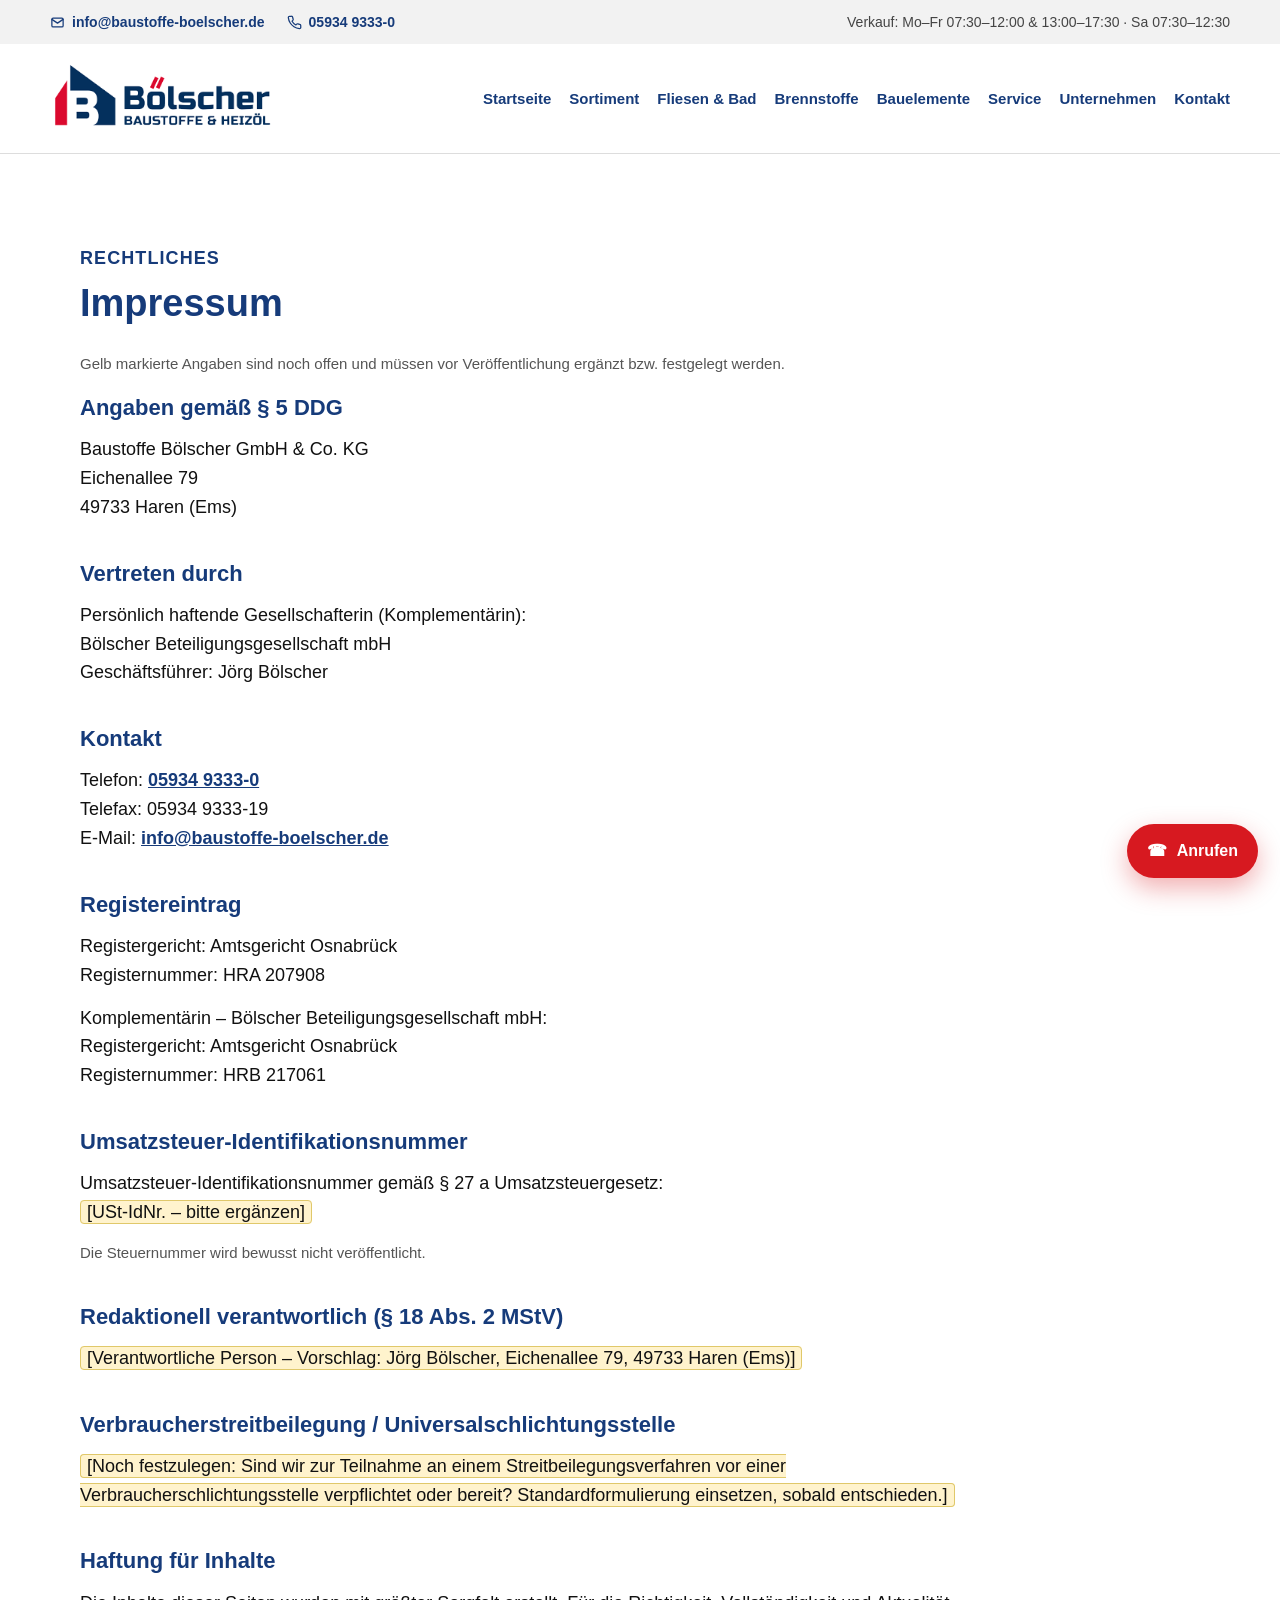
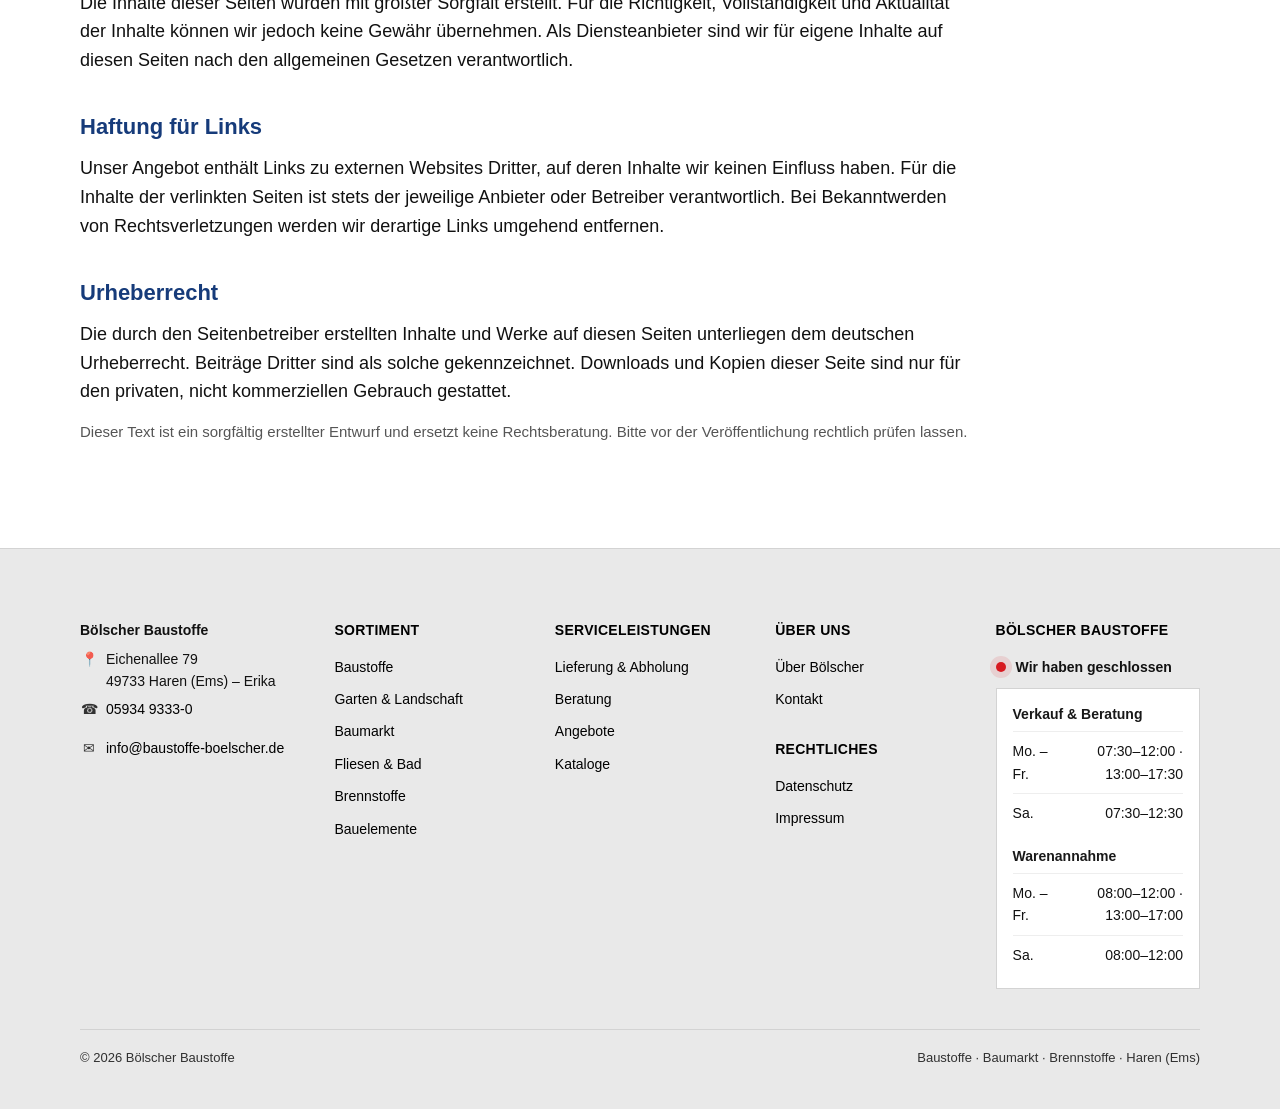
==== impressum.html @ 2a8228a6 "Website-Vorschau (Stand main, ohne interne Docs)" ====
<!doctype html>
<html lang="de">
  <head>
    <meta charset="UTF-8" />
    <meta name="viewport" content="width=device-width, initial-scale=1.0" />
    <title>Bölscher Baustoffe – Impressum</title>
    <meta name="description" content="Impressum der Baustoffe Bölscher GmbH &amp; Co. KG, Eichenallee 79, 49733 Haren (Ems)." />
    <link rel="canonical" href="https://www.baustoffe-boelscher.de/impressum.html" />

    <meta property="og:type" content="website" />
    <meta property="og:site_name" content="Bölscher Baustoffe" />
    <meta property="og:locale" content="de_DE" />
    <meta property="og:title" content="Bölscher Baustoffe – Impressum" />
    <meta property="og:description" content="Impressum der Baustoffe Bölscher GmbH &amp; Co. KG, Eichenallee 79, 49733 Haren (Ems)." />
    <meta property="og:url" content="https://www.baustoffe-boelscher.de/impressum.html" />
    <meta property="og:image" content="https://www.baustoffe-boelscher.de/assets/img/hero/storefront.jpeg" />
    <meta name="twitter:card" content="summary_large_image" />

    <meta name="theme-color" content="#1f4fa3" />
    <link rel="icon" href="assets/img/logo/logo-signet.jpg" />
    <link rel="stylesheet" href="assets/css/main.css" />
  </head>
  <body>
    <div data-include="partials/header.html"></div>

    <main id="main" tabindex="-1">

    <section class="section">
      <p class="kicker">Rechtliches</p>
      <h1>Impressum</h1>

      <div class="legal">
        <p class="muted">
          Gelb markierte Angaben sind noch offen und müssen vor Veröffentlichung
          ergänzt bzw. festgelegt werden.
        </p>

        <h3>Angaben gemäß § 5 DDG</h3>
        <p>
          Baustoffe Bölscher GmbH &amp; Co. KG<br />
          Eichenallee 79<br />
          49733 Haren (Ems)
        </p>

        <h3>Vertreten durch</h3>
        <p>
          Persönlich haftende Gesellschafterin (Komplementärin):<br />
          Bölscher Beteiligungsgesellschaft mbH<br />
          Geschäftsführer: Jörg Bölscher
        </p>

        <h3>Kontakt</h3>
        <p>
          Telefon: <a href="tel:+49593493330">05934 9333-0</a><br />
          Telefax: 05934 9333-19<br />
          E-Mail:
          <a href="mailto:info@baustoffe-boelscher.de">info@baustoffe-boelscher.de</a>
        </p>

        <h3>Registereintrag</h3>
        <p>
          Registergericht: Amtsgericht Osnabrück<br />
          Registernummer: HRA 207908
        </p>
        <p>
          Komplementärin – Bölscher Beteiligungsgesellschaft mbH:<br />
          Registergericht: Amtsgericht Osnabrück<br />
          Registernummer: HRB 217061
        </p>

        <h3>Umsatzsteuer-Identifikationsnummer</h3>
        <p>
          Umsatzsteuer-Identifikationsnummer gemäß § 27 a Umsatzsteuergesetz:<br />
          <span class="placeholder">[USt-IdNr. – bitte ergänzen]</span>
        </p>
        <p class="muted">Die Steuernummer wird bewusst nicht veröffentlicht.</p>

        <h3>Redaktionell verantwortlich (§ 18 Abs. 2 MStV)</h3>
        <p>
          <span class="placeholder"
            >[Verantwortliche Person – Vorschlag: Jörg Bölscher, Eichenallee 79,
            49733 Haren (Ems)]</span
          >
        </p>

        <h3>Verbraucherstreitbeilegung / Universalschlichtungsstelle</h3>
        <p>
          <span class="placeholder"
            >[Noch festzulegen: Sind wir zur Teilnahme an einem Streitbeilegungs­verfahren
            vor einer Verbraucherschlichtungsstelle verpflichtet oder bereit? Standardformulierung
            einsetzen, sobald entschieden.]</span
          >
        </p>

        <h3>Haftung für Inhalte</h3>
        <p>
          Die Inhalte dieser Seiten wurden mit größter Sorgfalt erstellt. Für die
          Richtigkeit, Vollständigkeit und Aktualität der Inhalte können wir jedoch keine
          Gewähr übernehmen. Als Diensteanbieter sind wir für eigene Inhalte auf diesen
          Seiten nach den allgemeinen Gesetzen verantwortlich.
        </p>

        <h3>Haftung für Links</h3>
        <p>
          Unser Angebot enthält Links zu externen Websites Dritter, auf deren Inhalte wir
          keinen Einfluss haben. Für die Inhalte der verlinkten Seiten ist stets der
          jeweilige Anbieter oder Betreiber verantwortlich. Bei Bekanntwerden von
          Rechtsverletzungen werden wir derartige Links umgehend entfernen.
        </p>

        <h3>Urheberrecht</h3>
        <p>
          Die durch den Seitenbetreiber erstellten Inhalte und Werke auf diesen Seiten
          unterliegen dem deutschen Urheberrecht. Beiträge Dritter sind als solche
          gekennzeichnet. Downloads und Kopien dieser Seite sind nur für den privaten,
          nicht kommerziellen Gebrauch gestattet.
        </p>

        <p class="muted">
          Dieser Text ist ein sorgfältig erstellter Entwurf und ersetzt keine
          Rechtsberatung. Bitte vor der Veröffentlichung rechtlich prüfen lassen.
        </p>
      </div>
    </section>

    </main>

    <div data-include="partials/footer.html"></div>

    <script src="assets/js/include.js"></script>
    <script src="assets/js/main.js"></script>
  </body>
</html>
---- assets/css/main.css ----
:root{
  /* === Markenfarben === */
  --blue:#1f4fa3;
  --blue-dark:#163b7a;
  --red:#d71920;

  /* === Flaechen === */
  --page-bg:#e4ebf7;        /* Seitenhintergrund (leicht blaeulich) */
  --white:#ffffff;          /* Karten / Flaechen */
  --surface-alt:#f7f9fc;    /* helle Sektionsflaeche (.section.gray) */
  --gray:#f2f2f2;           /* Topbar / neutrale Flaeche */
  --footer-bg:#e9e9e9;

  /* === Text === */
  --text:#111;
  --text-muted:#444;

  /* === Rahmen === */
  --border:#d3d3d3;
  --border-light:#e4e4e4;

  /* === Schatten (Markenblau) === */
  --shadow-sm:0 6px 18px rgba(22,59,122,.06);
  --shadow-md:0 16px 34px rgba(22,59,122,.16);
  --shadow-nav:0 14px 28px rgba(22,59,122,.14);

  /* === Radien === */
  --radius-sm:10px;
  --radius-md:12px;
  --radius-pill:999px;

  /* === Abstaende === */
  --space-section-y:90px;
  --space-section-x:80px;
  --space-section-mobile:40px;
  --gap-lg:40px;
  --gap-md:30px;
  --gap-sm:18px;
}

*{box-sizing:border-box}
html{scroll-behavior:smooth}
body{
  margin:0;
  font-family: Arial, Helvetica, sans-serif;
  color:var(--text);
  line-height:1.6;
  background: var(--page-bg);
}

/* ========== ACCESSIBILITY ========= */
/* Sichtbarer Fokus-Ring (Tastatur) – auf hellen Flaechen dunkelblau */
:focus-visible{
  outline:3px solid var(--blue-dark);
  outline-offset:2px;
  border-radius:2px;
}
/* Auf dunklen/bildbasierten Flaechen weisser Ring fuer Kontrast */
.slide-content .btn:focus-visible,
.cta-band .btn:focus-visible,
.usp-strip a:focus-visible,
.quick-contact:focus-visible,
.dot:focus-visible{
  outline-color:#fff;
}

/* Skip-Link: erst bei Fokus sichtbar */
.skip-link{
  position:absolute;
  left:12px;
  top:-48px;
  z-index:100;
  background:var(--blue-dark);
  color:#fff;
  padding:10px 16px;
  font-weight:700;
  text-decoration:none;
  border-radius:0 0 var(--radius-sm) var(--radius-sm);
  transition:top .15s ease;
}
.skip-link:focus{top:0}

/* Nur fuer Screenreader (visuell versteckt) */
.sr-only{
  position:absolute;
  width:1px; height:1px;
  padding:0; margin:-1px;
  overflow:hidden;
  clip:rect(0,0,0,0);
  white-space:nowrap;
  border:0;
}

/* Programmatischer Fokus auf <main> soll keinen Rahmen zeigen */
main:focus{outline:none}

/* <picture> (WebP + JPEG-Fallback) soll das Layout nicht beeinflussen –
   das darin enthaltene <img> verhaelt sich wie zuvor (bestehende img-Regeln greifen) */
picture{display:contents}

/* Smooth-Scroll bei "reduzierte Bewegung" abschalten */
@media (prefers-reduced-motion: reduce){
  html{scroll-behavior:auto}
}

/* ========== TOPBAR ========= */
.topbar{
  width:100%;
  background:var(--gray);
  padding:11px 50px;
  display:flex;
  align-items:center;
  justify-content:space-between;
  gap:10px 22px;
  font-size:14px;
  flex-wrap:wrap;
}
.topbar-contact{
  display:flex;
  align-items:center;
  gap:22px;
  flex-wrap:wrap;
}
.topbar a{
  display:inline-flex;
  align-items:center;
  gap:7px;
  color:var(--blue-dark);
  text-decoration:none;
  font-weight:600;
}
.topbar a:hover{color:var(--red)}
.tb-ico{width:15px; height:15px; flex:0 0 auto}
.topbar-hours{color:var(--text-muted)}

/* ========== NAV ========= */
header{
  width:100%;
  background:var(--white);
  border-bottom:1px solid #ddd;
}
.nav{
  display:flex;
  align-items:center;
  justify-content:space-between;
  gap:var(--gap-sm);
  padding:16px 50px;
  position:relative;
}
.nav img{height:70px; width:auto}
.nav-links{
  display:flex;
  align-items:center;
  gap:var(--gap-sm);
  flex-wrap:wrap;
}
.nav a{
  text-decoration:none;
  color:var(--blue-dark);
  font-weight:700;
  font-size:15px;
}
.nav a:hover{opacity:.85}
.nav a.active:not(.logo-link){
  color: var(--red);
  border-bottom: 2px solid var(--red);
  padding-bottom: 4px;
}

/* Hamburger-Button (nur mobil sichtbar) */
.nav-toggle{
  display:none;
  background:transparent;
  border:0;
  cursor:pointer;
  padding:8px;
}
.nav-toggle-bar{
  display:block;
  width:26px;
  height:3px;
  background:var(--blue-dark);
  border-radius:2px;
  transition:transform .25s ease, opacity .2s ease;
}
.nav-toggle-bar + .nav-toggle-bar{margin-top:5px}
.nav-toggle[aria-expanded="true"] .nav-toggle-bar:nth-child(1){transform:translateY(8px) rotate(45deg)}
.nav-toggle[aria-expanded="true"] .nav-toggle-bar:nth-child(2){opacity:0}
.nav-toggle[aria-expanded="true"] .nav-toggle-bar:nth-child(3){transform:translateY(-8px) rotate(-45deg)}

/* Mobile Navigation: Hamburger + Ausklapp-Menü */
@media(max-width:1100px){
  .nav-toggle{display:block}
  .nav-links{
    display:none;
    position:absolute;
    top:100%;
    left:0;
    right:0;
    flex-direction:column;
    align-items:stretch;
    gap:0;
    background:var(--white);
    border-top:1px solid var(--border-light);
    box-shadow:var(--shadow-nav);
    padding:6px 0;
    z-index:40;
  }
  .nav-links.open{display:flex}
  .nav-links a{
    padding:14px 20px;
    font-size:16px;
  }
  .nav-links a.active:not(.logo-link){
    border-bottom:0;
    padding-bottom:14px;
  }
}

/* ========== BUTTONS ========= */
.btn{
  display:inline-block;
  padding:12px 18px;
  font-weight:800;
  border:2px solid #fff;
  color:#fff;
  text-decoration:none;
  background:transparent;
  transition:filter .2s ease, transform .2s ease, box-shadow .2s ease;
}
.btn.primary{
  background:var(--red);
  border-color:var(--red);
}
.btn:hover{filter:brightness(1.07); transform:translateY(-1px)}

/* ========== HERO SLIDER ========= */
.hero{
  width:100%;
  position:relative;
  overflow:hidden;
  height:560px;
}
.slides{
  display:flex;
  height:100%;
  transition:transform .55s ease;
}
.slide{
  min-width:100%;
  height:100%;
  position:relative;
  background:center/cover no-repeat;
}
.slide::after{
  content:"";
  position:absolute;
  inset:0;
  background:linear-gradient(90deg, rgba(31,79,163,.88), rgba(31,79,163,.35));
}
.slide-content{
  position:relative;
  z-index:2;
  height:100%;
  display:flex;
  align-items:center;
  padding:0 80px;
  color:#fff;
}
.slide-content .box{max-width:820px}
.slide h1,
.slide .slide-title{
  font-size:56px;
  line-height:1.08;
  margin:0 0 14px;
}
.slide p{
  margin:0 0 18px;
  font-size:18px;
  max-width:720px;
  opacity:.95;
}
.hero-actions{
  display:flex;
  gap:12px;
  flex-wrap:wrap;
}

/* Arrows */
.arrow{
  position:absolute;
  top:50%;
  transform:translateY(-50%);
  width:52px;
  height:52px;
  border:none;
  cursor:pointer;
  background:rgba(255,255,255,.85);
  color:#000;
  font-size:26px;
  display:flex;
  align-items:center;
  justify-content:center;
}
.arrow:hover{background:#fff}
.arrow.prev{left:20px}
.arrow.next{right:20px}

/* Dots */
.dots{
  position:absolute;
  left:0; right:0;
  bottom:18px;
  display:flex;
  justify-content:center;
  gap:10px;
  z-index:3;
}
.dot{
  width:12px;
  height:12px;
  border-radius:50%;
  border:2px solid #fff;
  background:transparent;
  cursor:pointer;
  opacity:.9;
}
.dot.active{background:#fff}

/* ========== SECTIONS ========= */
.section{
  width:100%;
  padding:var(--space-section-y) var(--space-section-x);
  background: var(--white);
}
.section.gray{
  background: var(--surface-alt);
}
.section h1,
.section h2{
  font-size:38px;
  margin:0 0 18px;
  color:var(--blue-dark);
}
.section p{
  max-width:900px;
  font-size:18px;
  margin:0;
}

/* ========== SORTIMENT ========= */
.tiles{
  display:grid;
  grid-template-columns:repeat(3,1fr);
  gap:var(--gap-lg);
  margin-top:40px;
}
.tile{
  border:1px solid var(--border-light);
  border-top:4px solid var(--red);
  border-radius:var(--radius-md);
  padding:34px;
  background:#fff;
  box-shadow:var(--shadow-sm);
  transition:transform .25s ease, box-shadow .25s ease;
}
.tile:hover{
  transform:translateY(-6px);
  box-shadow:var(--shadow-md);
}
.tile h3{
  margin:0 0 10px;
  color:var(--blue-dark);
}

/* ========== NEWS / SERVICE ========= */
.news-grid{
  display:grid;
  grid-template-columns:1fr 1fr;
  gap:50px;
  align-items:center;
  margin-top:24px;
}
.news-grid img{
  width:100%;
  height:420px;
  object-fit:cover;
  border:1px solid var(--border-light);
  border-radius:var(--radius-md);
  background:#fff;
  box-shadow:var(--shadow-sm);
}

/* ========== GALLERY (Bild-Raster, z. B. Fliesen & Bad) ========== */
.gallery{
  display:grid;
  grid-template-columns:repeat(3,1fr);
  gap:24px;
  margin-top:40px;
}
.gallery figure{
  margin:0;
  overflow:hidden;
  border-radius:var(--radius-sm);
  border:1px solid var(--border-light);
}
.gallery img{
  width:100%;
  height:360px;
  object-fit:cover;
  background:#fff;
  display:block;
  transition:transform .4s ease;
}
.gallery figure:hover img{transform:scale(1.05)}
.gallery figcaption{
  margin-top:8px;
  font-size:14px;
  color:var(--text-muted);
}
@media(max-width:1100px){
  .gallery{grid-template-columns:1fr 1fr}
}
@media(max-width:640px){
  .gallery{grid-template-columns:1fr}
  .gallery img{height:300px}
}

/* ========== CONTACT ========= */
.contact{
  display:grid;
  grid-template-columns:1fr 1fr;
}
.contact img{
  width:100%;
  height:100%;
  object-fit:cover;
}
.contact-form{
  background:var(--red);
  color:#fff;
  padding:70px;
}
.contact-form input,
.contact-form textarea{
  width:100%;
  padding:14px;
  margin-bottom:15px;
  border:none;
  font-size:16px;
}
.contact-form textarea{min-height:140px; resize:vertical}
.contact-form button{
  background:#fff;
  color:#000;
  border:none;
  padding:14px 30px;
  font-weight:900;
  cursor:pointer;
}

/* ========== CONTACT PAGE (Ansprechpartner + modernes Formular) ========= */
.contact-page{
  display:grid;
  grid-template-columns: 1.15fr .85fr;
  gap: 40px;
  align-items:start;
}

.contact-hero{
  background: linear-gradient(180deg, #ffffff, var(--surface-alt));
  border-bottom: 1px solid #e6e6e6;
}

.kicker{
  font-weight:900;
  color: var(--blue-dark);
  text-transform: uppercase;
  letter-spacing: .06em;
  font-size: 12px;
  margin:0 0 10px;
}

.lead{
  margin-top:12px;
  color:#333;
  max-width: 900px;
}

/* Ansprechpartner Grid */
.people-grid{
  display:grid;
  grid-template-columns: repeat(2, 1fr);
  gap:var(--gap-sm);
  margin-top:18px;
}

.person-card{
  display:flex;
  gap:14px;
  padding:16px;
  background:#fff;
  border:1px solid #e1e1e1;
  transition: transform .15s ease, box-shadow .15s ease, border-color .15s ease;
}
.person-card:hover{
  transform: translateY(-2px);
  border-color: rgba(31,79,163,.35);
  box-shadow: 0 10px 22px rgba(0,0,0,.08);
}

.person-photo{
  width:72px;
  height:72px;
  border:1px solid #ddd;
  background:#f2f2f2;
  flex:0 0 auto;
  overflow:hidden;
}
.person-photo img{
  width:100%;
  height:100%;
  object-fit:cover;
  display:block;
}

.person-meta h3{
  margin:0 0 6px;
  font-size:18px;
  color: var(--blue-dark);
}
.person-meta .role{
  margin:0;
  font-weight:700;
}
.person-meta .dept{
  margin:2px 0 10px;
  color:var(--text-muted);
  font-size:14px;
}
.person-meta .links{
  display:flex;
  flex-direction:column;
  gap:6px;
  font-size:14px;
}
.person-meta .links a{
  color: var(--blue-dark);
  text-decoration:none;
  font-weight:700;
}
.person-meta .links a:hover{opacity:.85}

/* Modernes Formular (override deiner bisherigen Kontaktform) */
.form-card{
  background:#fff;
  border:1px solid #e1e1e1;
  padding:22px;
}

.form-card h2{
  margin:0 0 14px;
  color: var(--blue-dark);
  font-size:28px;
}
/* Highlight-Effekt fürs Formular nach Auswahl eines Ansprechpartners */
.form-card.flash{
  outline: 3px solid rgba(31,79,163,.25);
  box-shadow: 0 14px 30px rgba(31,79,163,.18);
  transition: box-shadow .25s ease, outline-color .25s ease;
}
.form-row{
  display:grid;
  grid-template-columns: 1fr 1fr;
  gap:12px;
}
.form-field{
  display:flex;
  flex-direction:column;
  gap:6px;
  margin-bottom:12px;
}
.form-field label{
  font-weight:800;
  font-size:14px;
  color:#222;
}
.form-field input,
.form-field select,
.form-field textarea{
  width:100%;
  padding:12px 12px;
  border:1px solid #d7d7d7;
  font:inherit;
  background:#fff;
}
.form-field textarea{min-height:140px; resize:vertical}

.form-hint{
  font-size:13px;
  color:var(--text-muted);
  margin-top:6px;
}

.form-actions{
  display:flex;
  gap:12px;
  flex-wrap:wrap;
  margin-top:8px;
}
.btn-dark{
  display:inline-block;
  padding:12px 18px;
  font-weight:900;
  border:2px solid var(--blue-dark);
  color: var(--blue-dark);
  text-decoration:none;
  background:#fff;
}
.btn-dark:hover{filter:brightness(1.03)}

.checkbox{
  display:flex;
  gap:10px;
  align-items:flex-start;
  font-size:14px;
  color:#222;
}
.checkbox input{margin-top:3px}

/* Formular Status Meldungen */
.form-status{
  padding:14px 16px;
  margin-bottom:16px;
  font-weight:700;
  font-size:14px;
}

.form-status.error{
  background:#fdecea;
  border:1px solid #f5c2c0;
  color:#b42318;
}

.form-status.success{
  background:#e9f7ef;
  border:1px solid #b7e4c7;
  color:#1e7e34;
}

/* Responsive */
@media(max-width:1100px){
  .contact-page{grid-template-columns:1fr}
  .people-grid{grid-template-columns:1fr}
  .form-row{grid-template-columns:1fr}
}
/* ========== MAP ========= */
.map-wrap{
  width:100%;
  height:420px;
  border:1px solid var(--border);
  background:#fff;
  overflow:hidden;
  margin-top:24px;
}
.map-wrap iframe{
  width:100%;
  height:100%;
  border:0;
}
/* Zwei-Klick-Consent vor dem Laden von Google Maps */
.map-consent{
  width:100%;
  height:100%;
  display:flex;
  align-items:center;
  justify-content:center;
  padding:24px;
  text-align:center;
  background:#eef2f8;
}
.map-consent-box{max-width:460px}
.map-consent-box h3{
  margin:0 0 10px;
  color:var(--blue-dark);
}
.map-consent-box p{
  max-width:none;
  margin:0 0 18px;
  font-size:15px;
}
.map-consent-box a{color:var(--blue-dark); font-weight:700}

/* ========== FOOTER (Geers-Style) ========= */
.footer{
  width:100%;
  background:var(--footer-bg);
  padding:70px 80px 40px;
  border-top:1px solid #d3d3d3;
}
.footer-grid{
  display:grid;
  grid-template-columns: 1.2fr 1fr 1fr 1fr 1.2fr;
  gap:50px;
  align-items:start;
}
.footer h4{
  margin:0 0 14px;
  letter-spacing:.02em;
  font-size:14px;
  text-transform:uppercase;
  color:#000;
}
.footer a{
  color:#000;
  text-decoration:none;
  display:block;
  margin-bottom:10px;
  font-size:14px;
}
.footer .small{
  font-size:14px;
  color:#000;
  opacity:.9;
  margin-bottom:12px;
}
.footer .contact-block{
  display:flex;
  flex-direction:column;
  gap:24px;
}
.footer .loc{
  display:flex;
  flex-direction:column;
  gap:6px;
  font-size:14px;
}
.footer .loc strong{font-size:14px}
.footer .loc .line{display:flex; gap:8px; align-items:flex-start}
.footer .icon{
  width:18px;
  display:inline-flex;
  justify-content:center;
  opacity:.85;
}

/* Öffnungszeiten Box */
.open-box{
  background:#fff;
  border:1px solid #d3d3d3;
  padding:14px 16px;
  width:100%;
  max-width:320px;
}
.open-status{
  display:flex;
  align-items:center;
  gap:10px;
  margin-bottom:10px;
  font-size:14px;
  font-weight:900;
}
.open-dot{
  width:10px; height:10px; border-radius:50%;
  background:#2aa84a;
  box-shadow:0 0 0 6px rgba(42,168,74,.12);
}
.open-table{
  width:100%;
  border-collapse:collapse;
  font-size:14px;
}
.open-table th,
.open-table td{
  padding:8px 0;
  border-top:1px solid #eee;
}
.open-table th{
  text-align:left;
  font-weight:400;
}
.open-table td:last-child{
  text-align:right;
}

.footer-bottom{
  margin-top:40px;
  padding-top:18px;
  border-top:1px solid #cfcfcf;
  display:flex;
  justify-content:space-between;
  gap:14px;
  flex-wrap:wrap;
  font-size:13px;
  opacity:.85;
}

/* ========== RECHTSTEXTE (Impressum / Datenschutz) ========= */
.legal{max-width:900px}
.legal h3{
  font-size:22px;
  color:var(--blue-dark);
  margin:34px 0 10px;
}
.legal h3:first-of-type{margin-top:0}
.legal p{max-width:none; margin:0 0 14px}
.legal ul{margin:0 0 14px; padding-left:22px}
.legal li{margin:0 0 6px}
.legal a{color:var(--blue-dark); font-weight:700}
.legal .muted{color:#555; font-size:15px}
.legal .placeholder{
  background:#fff3cd;
  border:1px solid #e0c86a;
  border-radius:4px;
  padding:1px 6px;
}

/* ========== STARTSEITE: Bild-Karten, Farbband, USP, Reveal (Preview) ========= */

/* Vorteile-Streifen unter dem Hero */
.usp-strip{
  display:grid;
  grid-template-columns:repeat(4,1fr);
  gap:24px;
  padding:26px 80px;
  background:var(--blue-dark);
  color:#fff;
}
.usp{display:flex; align-items:center; gap:14px}
.usp .usp-ico{font-size:26px; line-height:1; flex:0 0 auto}
.usp b{display:block; font-size:16px}
.usp span{font-size:14px; opacity:.85}

/* Bild-Kategorie-Karten (Sortiment) */
.cat-cards{
  display:grid;
  grid-template-columns:repeat(3,1fr);
  gap:var(--gap-md);
  margin-top:40px;
}
.cat-card{
  display:block;
  text-decoration:none;
  color:inherit;
  background:#fff;
  border:1px solid var(--border-light);
  border-radius:var(--radius-md);
  overflow:hidden;
  box-shadow:var(--shadow-sm);
  transition:transform .25s ease, box-shadow .25s ease;
}
.cat-card:hover{
  transform:translateY(-6px);
  box-shadow:var(--shadow-md);
}
.cat-card .cat-img{height:210px; overflow:hidden}
.cat-card .cat-img img{
  width:100%;
  height:100%;
  object-fit:cover;
  display:block;
  transition:transform .4s ease;
}
.cat-card:hover .cat-img img{transform:scale(1.06)}
.cat-card .cat-body{
  padding:22px 24px 24px;
  border-top:4px solid var(--red);
}
.cat-card h3{margin:0 0 8px; color:var(--blue-dark); font-size:21px}
.cat-card p{margin:0; font-size:15px; color:var(--text-muted); max-width:none}
.cat-card .cat-more{
  display:inline-block;
  margin-top:14px;
  color:var(--red);
  font-weight:800;
}

/* Farbiges CTA-Band */
.cta-band{
  width:100%;
  padding:70px 80px;
  background:linear-gradient(120deg, var(--blue-dark), var(--blue));
  color:#fff;
  text-align:center;
}
.cta-band h2{color:#fff; font-size:34px; margin:0 0 12px}
.cta-band p{color:#fff; opacity:.92; max-width:720px; margin:0 auto 26px; font-size:18px}
.cta-band .hero-actions{justify-content:center}

/* Sticky Schnellkontakt (Telefon) */
.quick-contact{
  position:fixed;
  right:22px;
  bottom:22px;
  z-index:50;
  display:inline-flex;
  align-items:center;
  gap:10px;
  padding:14px 20px;
  background:var(--red);
  color:#fff;
  text-decoration:none;
  font-weight:800;
  border-radius:var(--radius-pill);
  box-shadow:0 10px 26px rgba(215,25,32,.35);
  transition:transform .2s ease, box-shadow .2s ease;
}
.quick-contact:hover{transform:translateY(-2px); box-shadow:0 14px 32px rgba(215,25,32,.45)}

/* Scroll-Reveal (sanfte Einblendung) */
.js .reveal{opacity:0; transform:translateY(18px); transition:opacity .6s ease, transform .6s ease}
.js .reveal.is-visible{opacity:1; transform:none}
@media (prefers-reduced-motion: reduce){
  .js .reveal{opacity:1; transform:none; transition:none}
}

@media(max-width:1100px){
  .usp-strip{grid-template-columns:1fr 1fr; padding:22px 20px}
  .cat-cards{grid-template-columns:1fr}
  .cta-band{padding:50px 20px}
}
@media(max-width:480px){
  .usp-strip{grid-template-columns:1fr}
}

/* ========== RESPONSIVE ========= */
@media(max-width:1100px){
  .slide h1,
  .slide .slide-title{font-size:40px}
  .slide-content{padding:0 40px}
  .tiles,.news-grid,.contact{grid-template-columns:1fr}
  .section{padding:var(--space-section-mobile)}
  .topbar,.nav{padding-left:20px; padding-right:20px}
  .footer{padding:50px 20px 30px}
  .footer-grid{grid-template-columns:1fr; gap:28px}
  .open-box{max-width:none}
}
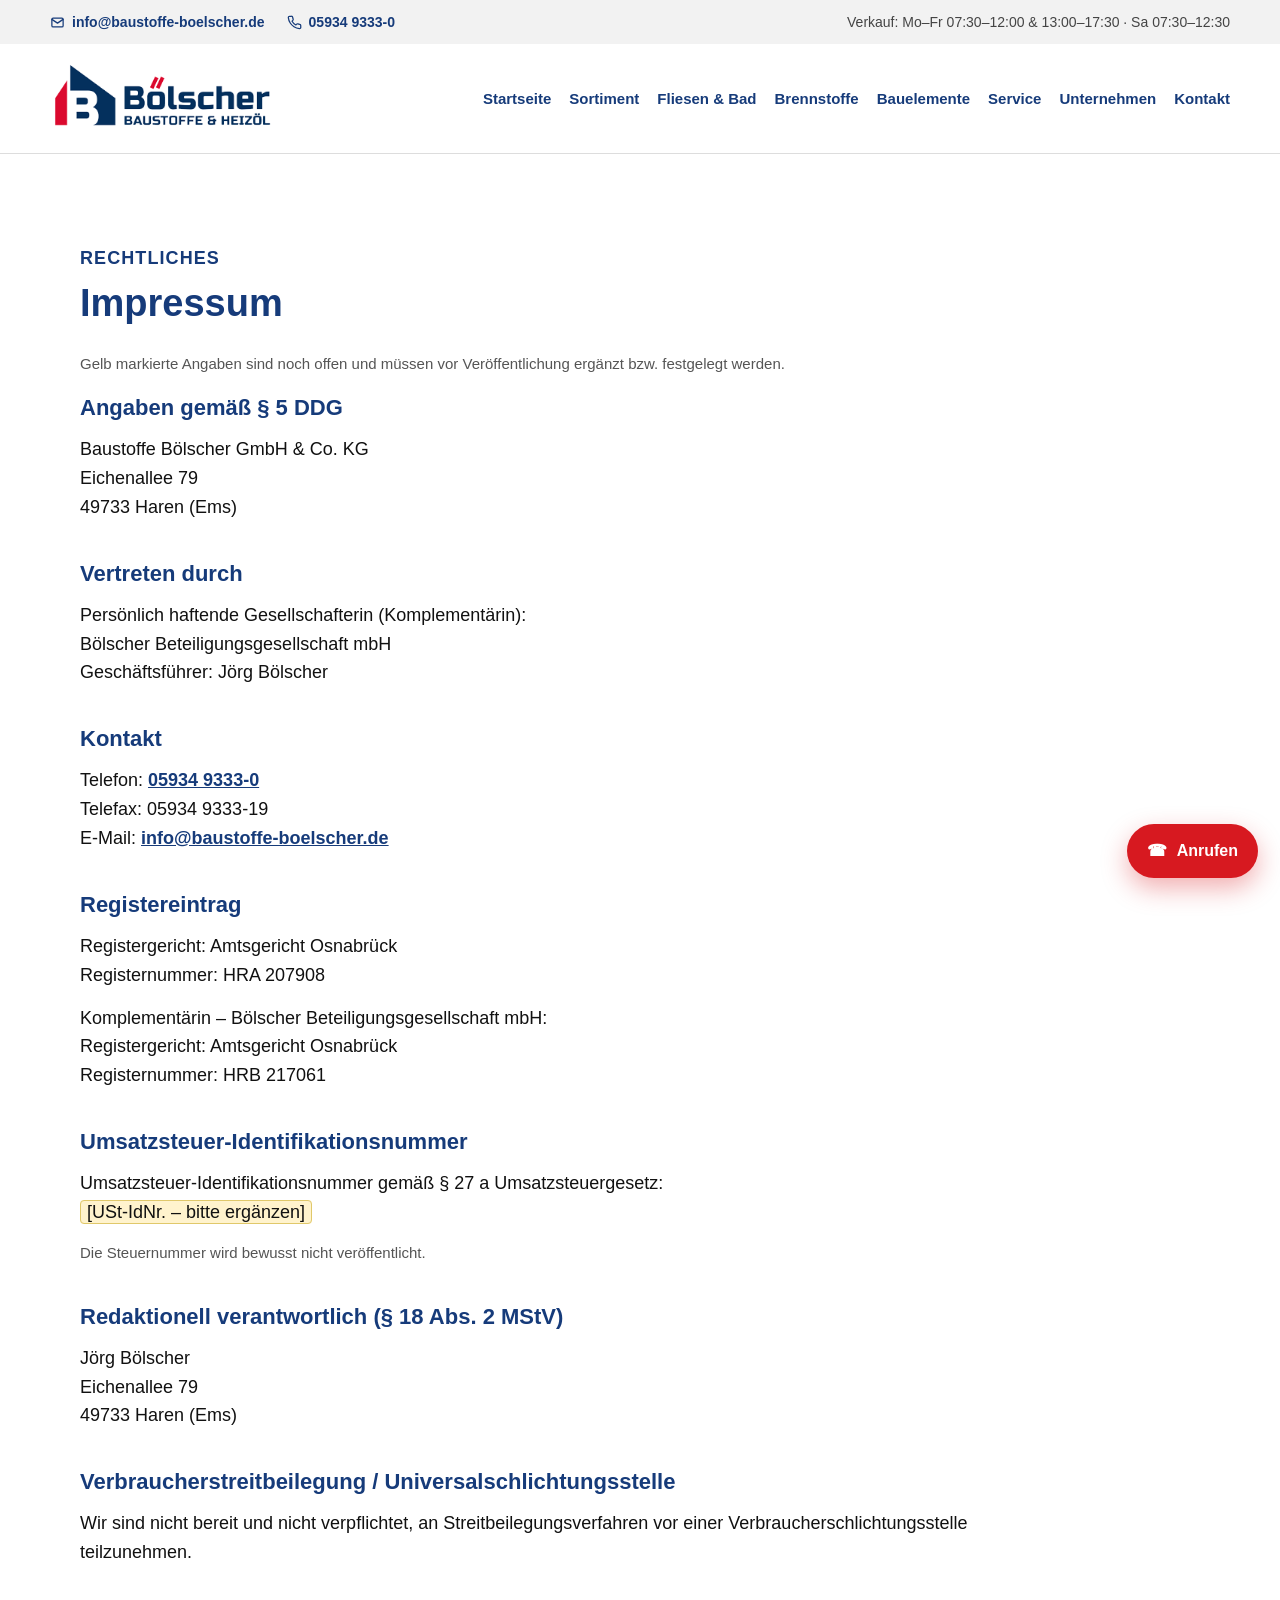
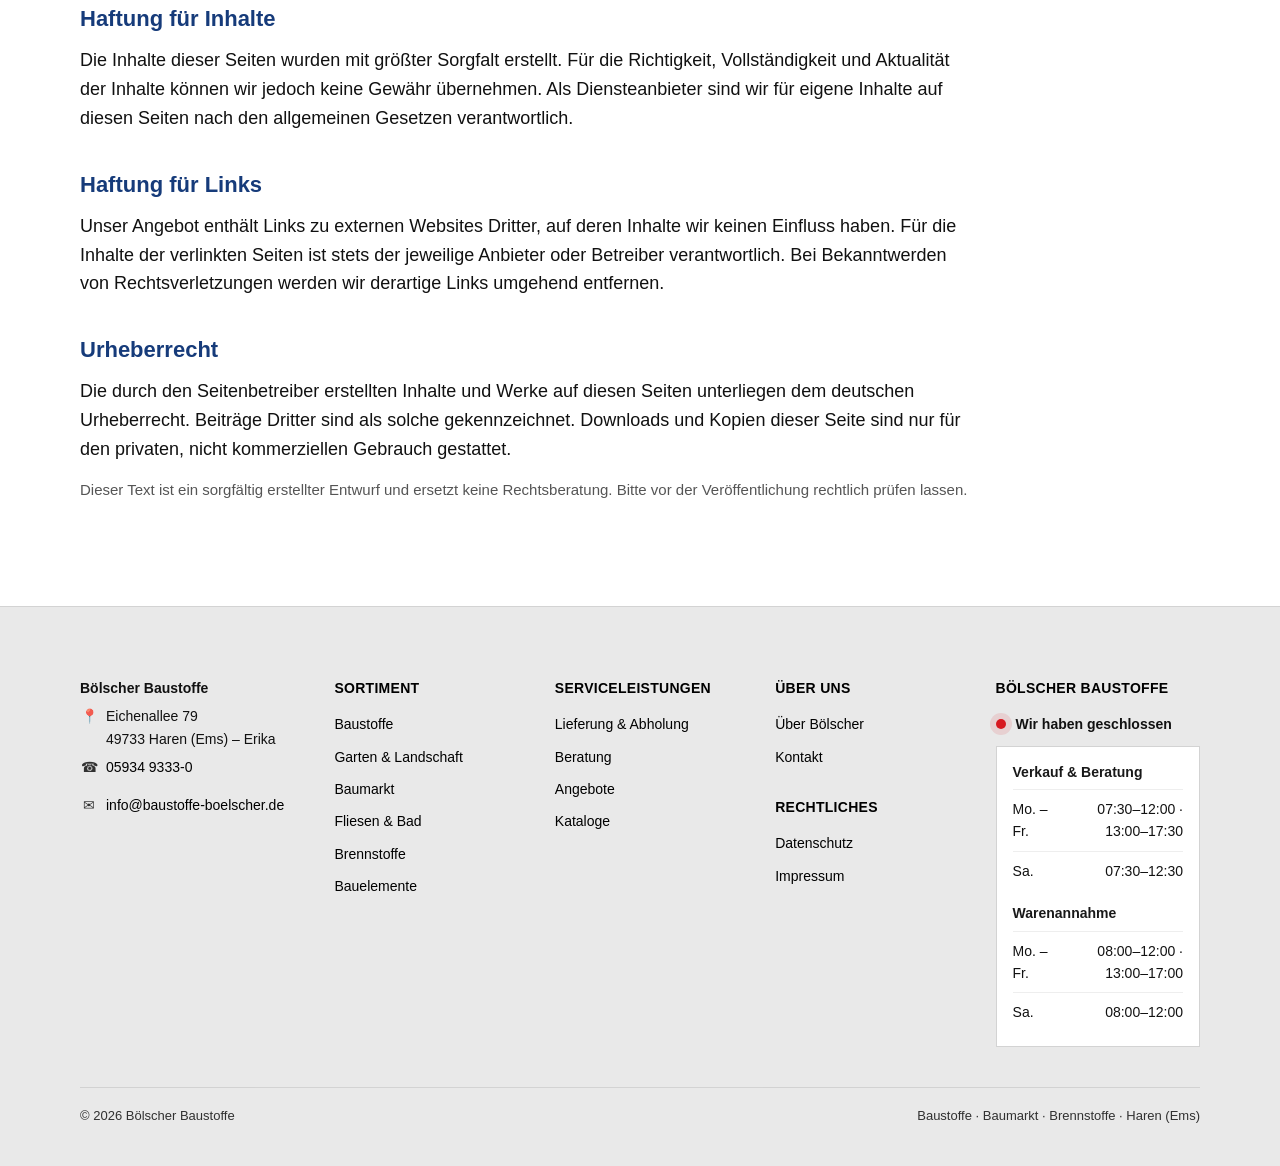
==== commit b14f763d: "Vorschau aktualisiert (Stand main: Impressum-Rechtsangaben)" ====
--- a/impressum.html
+++ b/impressum.html
@@ -77,19 +77,15 @@
 
         <h3>Redaktionell verantwortlich (§ 18 Abs. 2 MStV)</h3>
         <p>
-          <span class="placeholder"
-            >[Verantwortliche Person – Vorschlag: Jörg Bölscher, Eichenallee 79,
-            49733 Haren (Ems)]</span
-          >
+          Jörg Bölscher<br />
+          Eichenallee 79<br />
+          49733 Haren (Ems)
         </p>
 
         <h3>Verbraucherstreitbeilegung / Universalschlichtungsstelle</h3>
         <p>
-          <span class="placeholder"
-            >[Noch festzulegen: Sind wir zur Teilnahme an einem Streitbeilegungs­verfahren
-            vor einer Verbraucherschlichtungsstelle verpflichtet oder bereit? Standardformulierung
-            einsetzen, sobald entschieden.]</span
-          >
+          Wir sind nicht bereit und nicht verpflichtet, an Streitbeilegungsverfahren
+          vor einer Verbraucherschlichtungsstelle teilzunehmen.
         </p>
 
         <h3>Haftung für Inhalte</h3>
